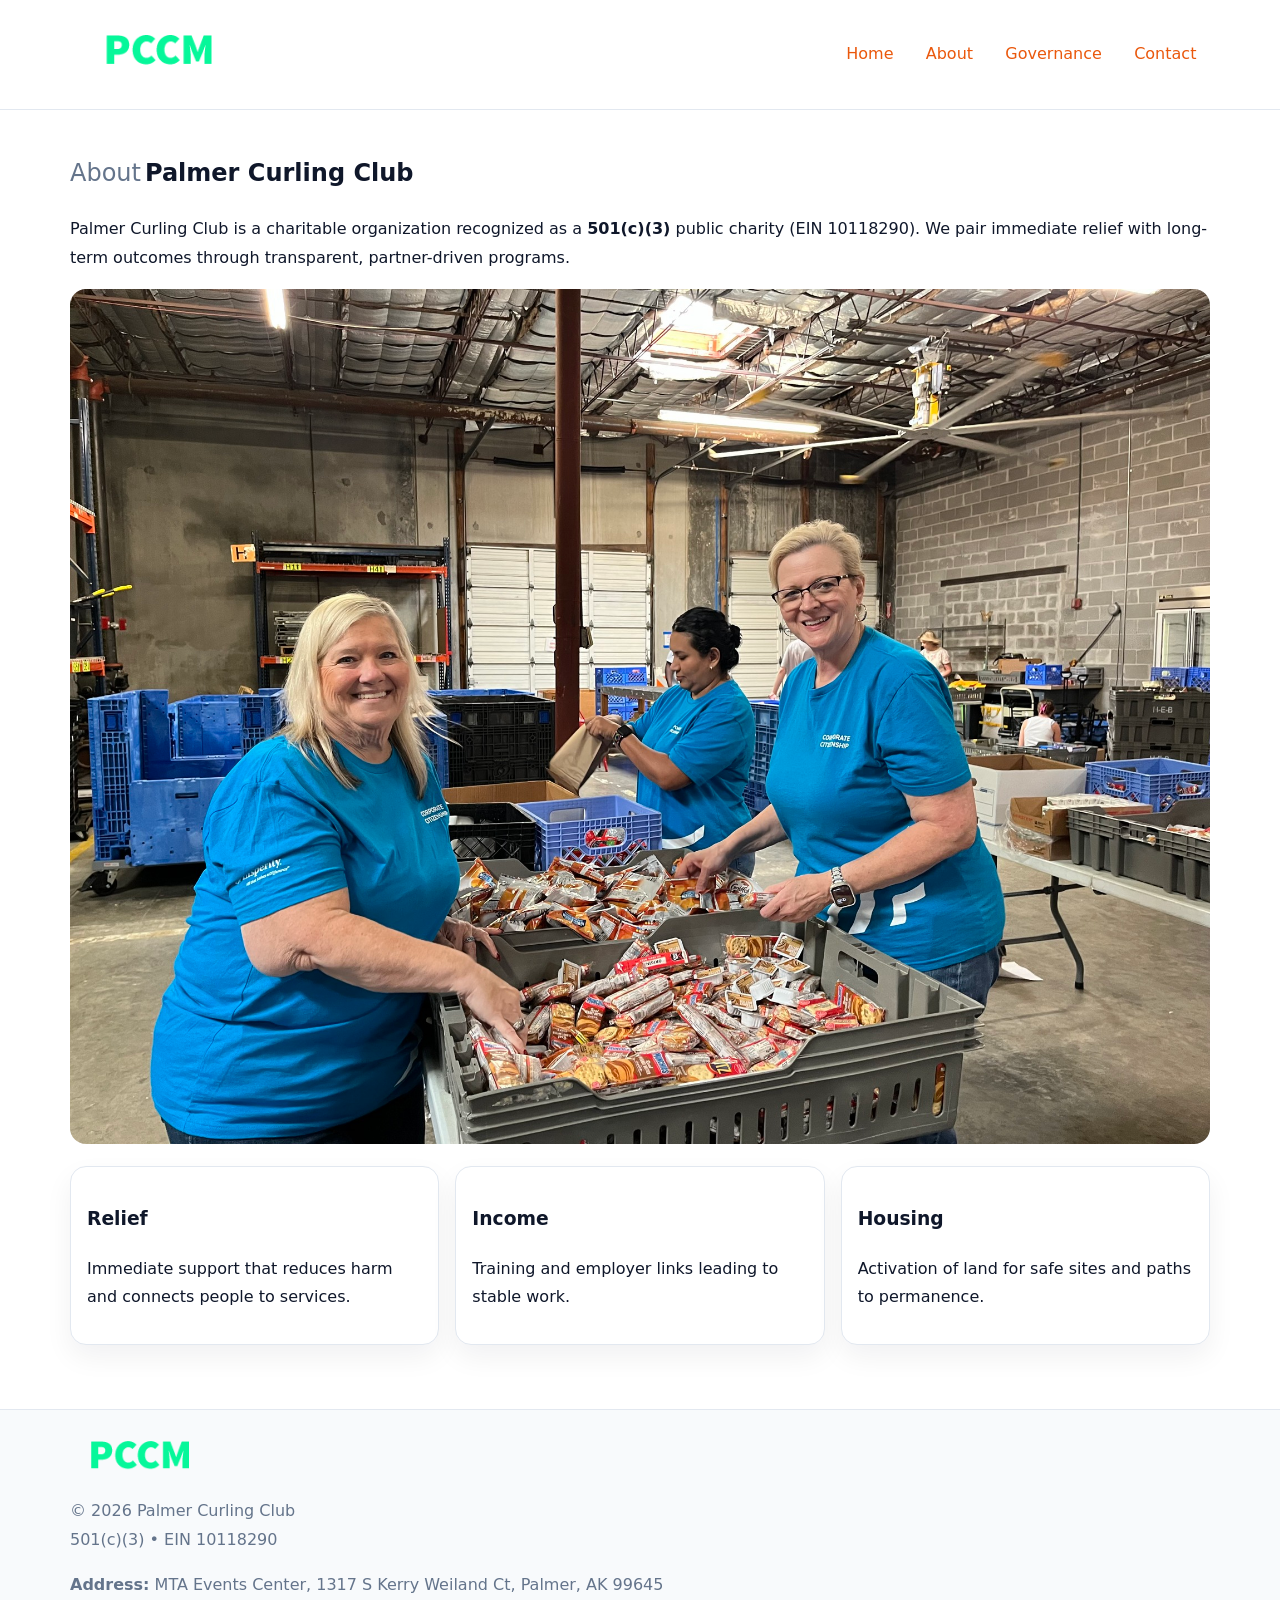
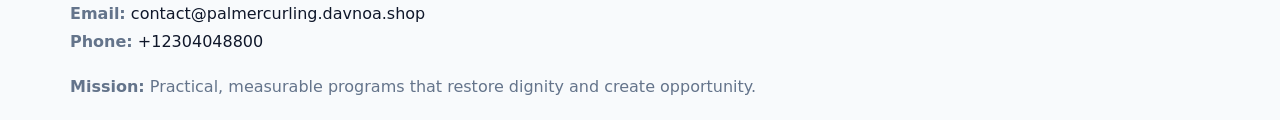
==== about.html @ c3d47c20 "Initial commit" ====
<!doctype html><html lang="en"><head>
<meta charset="utf-8">
<meta name="viewport" content="width=device-width,initial-scale=1">
<title>Palmer Curling Club – Nonprofit • 2025</title>
<link rel="stylesheet" href="assets/styles.css">
<link rel="icon" href="images/logo.png">
<meta name="data-ein" content="10118290">
<meta name="data-name" content="Palmer Curling Club">
<style>
h1 span.label{
  font-weight:500;
  color:var(--muted);
  margin-right:.25rem;
}
h1 span.name{
  font-weight:700;
  color:var(--ink);
}
</style>
  <meta name="description" content="Our nonprofit strengthens the community with programs focused on community services, education, and direct relief.">
</head><body>
<div style="position:absolute;left:-9999px;top:-9999px;opacity:0" data-uniq="{{UNIQUE_BLOB}}">
  <span>Our nonprofit strengthens the community with programs focused on community services, education, and direct relief.</span><svg width="12" height="12" viewBox="0 0 12 12" xmlns="http://www.w3.org/2000/svg"><circle cx="6" cy="6" r="5" fill="#047857"/></svg><img src="images/about.jpg" width="1" height="1" alt="" loading="lazy"/>
</div>

<header>
  <div class="c9ce81ffc8e">
    <a href="index.html"><img src="images/logo.png" style="width:150px" alt=""></a>
    <nav>
      <a href="index.html">Home</a>
      <a class="active" href="about.html">About</a>
      <a href="governance.html">Governance</a>
      <a href="contact.html">Contact</a>
    </nav>
  </div>
</header>

<main class="main-wrap">
  <section class="section">
    <h1><span class="label">About</span><span class="name">Palmer Curling Club</span></h1>
    <p>Palmer Curling Club is a charitable organization recognized as a <strong>501(c)(3)</strong> public charity (EIN 10118290). We pair immediate relief with long-term outcomes through transparent, partner-driven programs.</p>
    <img src="images/about.jpg" alt="About us" style="margin-top:1rem">
  </section>

  <section class="section cards">
    <article class="ccf19482348"><h3>Relief</h3><p>Immediate support that reduces harm and connects people to services.</p></article>
    <article class="ccf19482348"><h3>Income</h3><p>Training and employer links leading to stable work.</p></article>
    <article class="ccf19482348"><h3>Housing</h3><p>Activation of land for safe sites and paths to permanence.</p></article>
  </section>
</main>

<footer>
  <div class="footer-wrap">
    <div class="footer-grid">
      <div class="footer-col"><img src="images/logo.png" alt="" style="width:140px;margin-bottom:.4rem"><div class="small">© <span id="year"></span> Palmer Curling Club</div><div class="small">501(c)(3) • EIN 10118290</div></div>
      <div class="footer-col"><div class="small"><strong>Address:</strong> MTA Events Center, 1317 S Kerry Weiland Ct,
Palmer, AK 99645</div><div class="small"><strong>Email:</strong> <a href="mailto:contact@palmercurling.davnoa.shop">contact@palmercurling.davnoa.shop</a></div><div class="small"><strong>Phone:</strong> <a href="tel:+12304048800">+12304048800</a></div></div>
      <div class="footer-col"><div class="small"><strong>Mission:</strong> Practical, measurable programs that restore dignity and create opportunity.</div></div>
    </div>
  </div>
</footer>
<script>(()=>{const y=document.getElementById('year');if(y)y.textContent=new Date().getFullYear();})();</script>
</body></html>
---- assets/styles.css ----
:root {
  --ink: #0f172a;
  --muted: #64748b;
  --paper: #ffffff;
  --line: #e2e8f0;
  --brand: #ea580c;
  --brand-ink: #c2410c;
  --soft: #fff4ec;
  --r: 16px;
  --sh: 0 12px 28px rgba(15, 23, 42, .06);
}

* { box-sizing: border-box; }
html, body { height: 100%; }
body {
  margin: 0;
  background: var(--paper);
  color: var(--ink);
  font-family: "Inter", system-ui, -apple-system, BlinkMacSystemFont, Arial, sans-serif;
  line-height: 1.8;
  -webkit-text-size-adjust: 100%;
}

a { color: var(--brand); text-decoration: none; }
a:hover { text-decoration: underline; }
img { max-width: 100%; height: auto; display: block; border-radius: var(--r); }

/* NAV */
header {
  background: #fff;
  border-bottom: 1px solid var(--line);
  position: sticky;
  top: 0;
  z-index: 10;
}
.c9ce81ffc8e {
  width: min(1140px, 94%);
  margin: 0 auto;
  display: flex;
  gap: .6rem;
  justify-content: space-between;
  align-items: center;
  padding: .8rem 0;
  flex-wrap: wrap;
}
.c9ce81ffc8e a {
  padding: .5rem .85rem;
  border-radius: 999px;
}
.c9ce81ffc8e a:hover {
  background: rgba(234, 88, 12, .09);
  text-decoration: none;
}

/* HERO */
.cda11795848 {
  background: linear-gradient(120deg, var(--soft), #fff 65%);
  border-bottom: 1px solid var(--line);
}
.cda11795848 .ca6c3b6aceb {
  width: min(1140px, 94%);
  margin: 0 auto;
  display: grid;
  grid-template-columns: 1.1fr .9fr;
  gap: 1.2rem;
  align-items: center;
  padding: 1.6rem 0;
}
.cda11795848 h1 {
  font-size: clamp(1.8rem, 3.2vw, 2.5rem);
  margin-bottom: .4rem;
}
.cda11795848 p.lead {
  color: var(--muted);
  max-width: 640px;
}

/* MAIN SECTIONS */
.main-wrap {
  width: min(1140px, 94%);
  margin: 0 auto;
  padding: 1.4rem 0;
}
.section {
  margin-bottom: 1.4rem;
}
.zigzag {
  display: grid;
  grid-template-columns: 1.05fr .95fr;
  gap: 1.3rem;
  align-items: center;
  background: #fff;
  border: 1px solid var(--line);
  border-radius: 18px;
  padding: 1rem;
  box-shadow: var(--sh);
}
.zigzag.reverse {
  grid-template-columns: .95fr 1.05fr;
}
h2 {
  font-size: clamp(1.2rem, 2.5vw, 1.6rem);
  margin-top: 0;
}
.c27bbcffb83 {
  display: inline-block;
  background: rgba(234, 88, 12, .12);
  color: var(--brand-ink);
  padding: .2rem .6rem;
  border-radius: 999px;
  font-size: .75rem;
  font-weight: 500;
}
.cards {
  display: grid;
  grid-template-columns: repeat(auto-fit, minmax(250px,1fr));
  gap: 1rem;
}
.ccf19482348 {
  background: #fff;
  border: 1px solid var(--line);
  border-radius: 16px;
  padding: 1rem;
  box-shadow: var(--sh);
}
.timeline {
  list-style: none;
  margin: .4rem 0 0;
  padding: 0;
}
.timeline li {
  position: relative;
  padding-left: 1.4rem;
  margin: .4rem 0;
}
.timeline li::before {
  content: "";
  position: absolute;
  left: .25rem;
  top: .6rem;
  width: .5rem;
  height: .5rem;
  border-radius: 999px;
  background: var(--brand);
}

/* CONTACT FORM (dùng chung) */
button, input, textarea, select { font: inherit; }
.contact-form {
  display: grid;
  grid-template-columns: 1fr;
  gap: 12px;
  max-width: 820px;
}
.contact-form .row-2 {
  display: grid;
  grid-template-columns: 1fr 1fr;
  gap: 12px;
}
.contact-form input,
.contact-form textarea {
  width: 100%;
  padding: .85rem 1rem;
  border: 1px solid var(--line);
  border-radius: 14px;
  min-height: 44px;
  background: #fff;
}
.contact-form textarea { resize: vertical; }
.contact-form button {
  width: auto;
  justify-self: start;
  padding: .95rem 1.4rem;
  background: var(--brand);
  color: #fff;
  border: 0;
  border-radius: 14px;
  cursor: pointer;
}
.contact-form button:hover {
  background: var(--brand-ink);
}

/* FOOTER */
footer {
  background: #f8fafc;
  border-top: 1px solid var(--line);
  margin-top: 1.2rem;
}
.footer-wrap {
  width: min(1140px,94%);
  margin: 0 auto;
  padding: 1.1rem 0;
}
.footer-grid {
  display: grid;
  grid-template-columns: 1fr;
  gap: 1rem;
}
.footer-col .small {
  color: var(--muted);
}
.footer-col a { color: var(--ink); }
.footer-col a:hover { color: var(--brand-ink); }

/* RESPONSIVE */
@media (max-width: 950px) {
  .cda11795848 .ca6c3b6aceb {
    grid-template-columns: 1fr;
    text-align: center;
  }
  .zigzag, .zigzag.reverse {
    grid-template-columns: 1fr;
  }
}
@media (max-width: 640px) {
  .c9ce81ffc8e { justify-content: center; }
  .contact-form .row-2 {
    grid-template-columns: 1fr;
  }
  .cards { grid-template-columns: 1fr; }
}
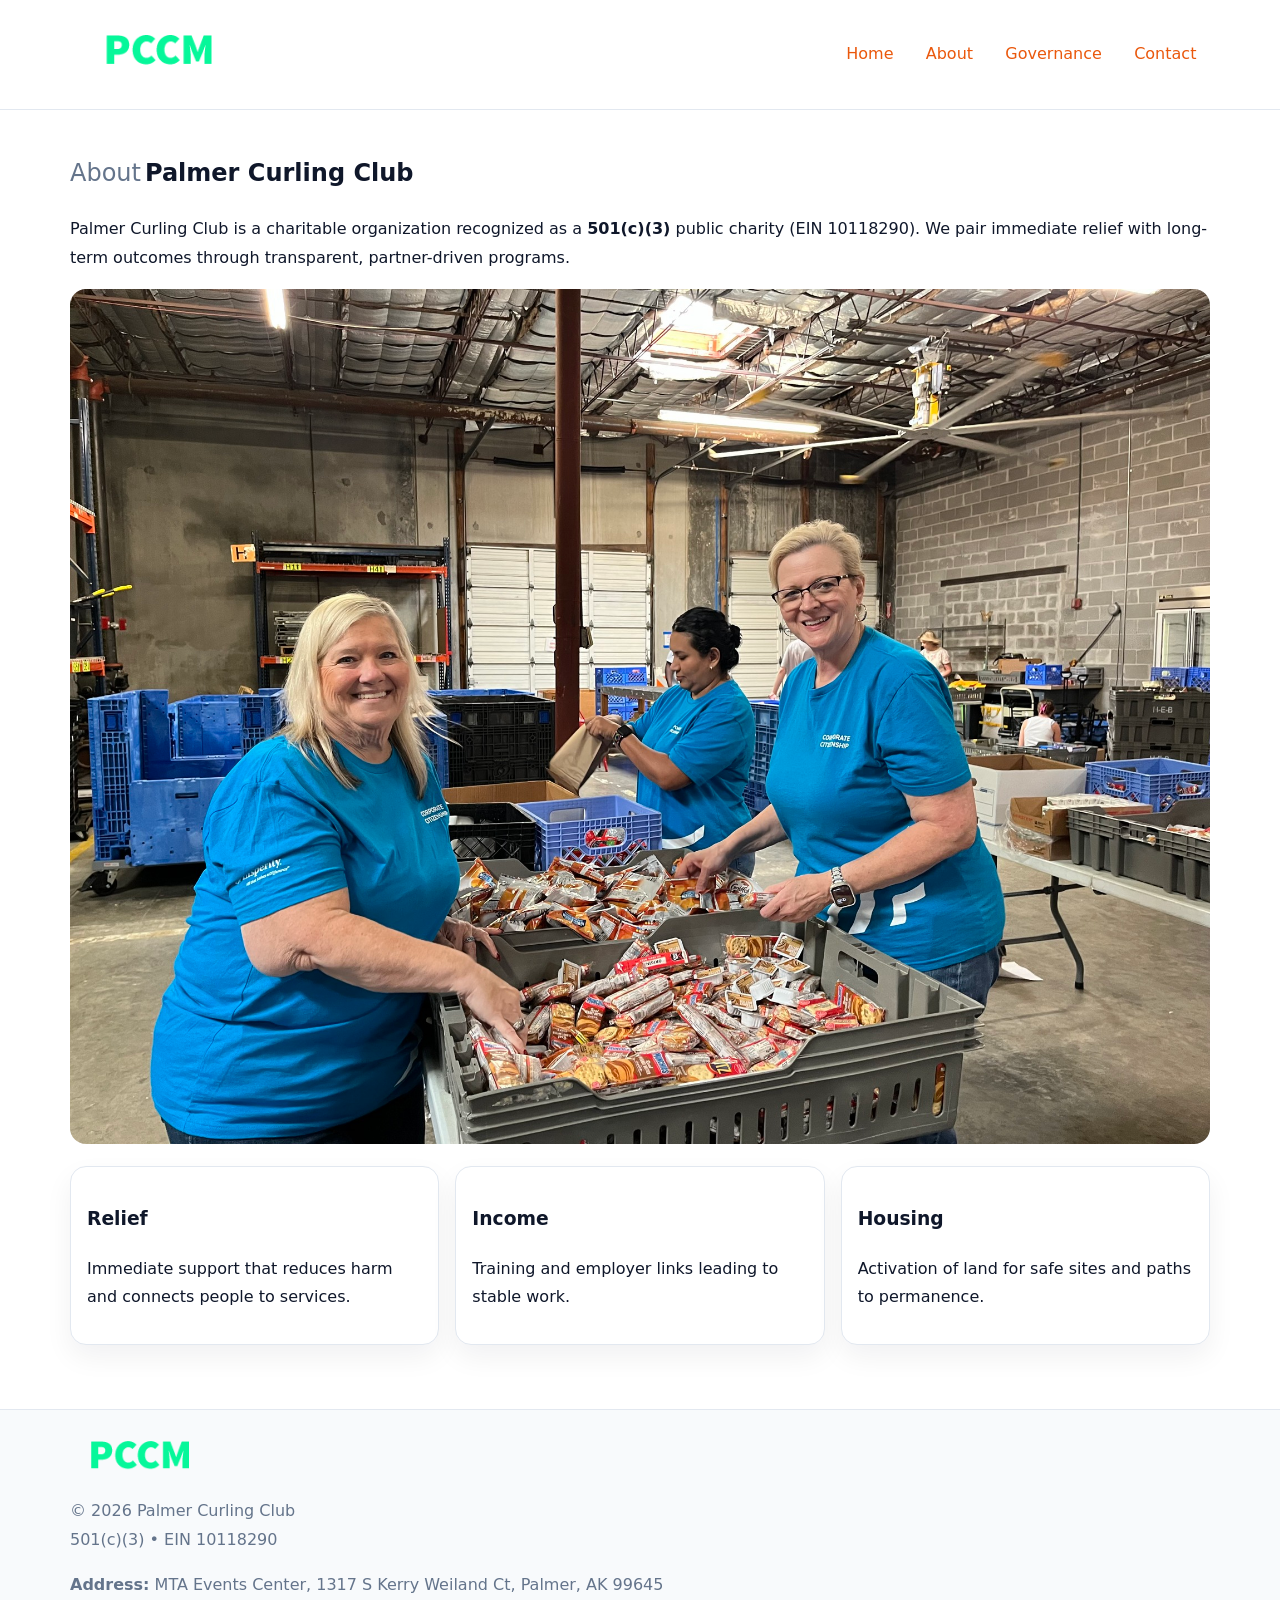
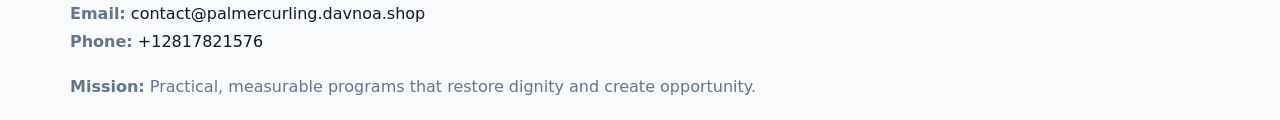
==== commit 39a40e64: "Update phone number to +12817821576 (auto script)" ====
--- a/about.html
+++ b/about.html
@@ -54,10 +54,10 @@
     <div class="footer-grid">
       <div class="footer-col"><img src="images/logo.png" alt="" style="width:140px;margin-bottom:.4rem"><div class="small">© <span id="year"></span> Palmer Curling Club</div><div class="small">501(c)(3) • EIN 10118290</div></div>
       <div class="footer-col"><div class="small"><strong>Address:</strong> MTA Events Center, 1317 S Kerry Weiland Ct,
-Palmer, AK 99645</div><div class="small"><strong>Email:</strong> <a href="mailto:contact@palmercurling.davnoa.shop">contact@palmercurling.davnoa.shop</a></div><div class="small"><strong>Phone:</strong> <a href="tel:+12304048800">+12304048800</a></div></div>
+Palmer, AK 99645</div><div class="small"><strong>Email:</strong> <a href="mailto:contact@palmercurling.davnoa.shop">contact@palmercurling.davnoa.shop</a></div><div class="small"><strong>Phone:</strong> <a href="tel:+12817821576">+12817821576</a></div></div>
       <div class="footer-col"><div class="small"><strong>Mission:</strong> Practical, measurable programs that restore dignity and create opportunity.</div></div>
     </div>
   </div>
 </footer>
 <script>(()=>{const y=document.getElementById('year');if(y)y.textContent=new Date().getFullYear();})();</script>
-</body></html>
+</body></html>
